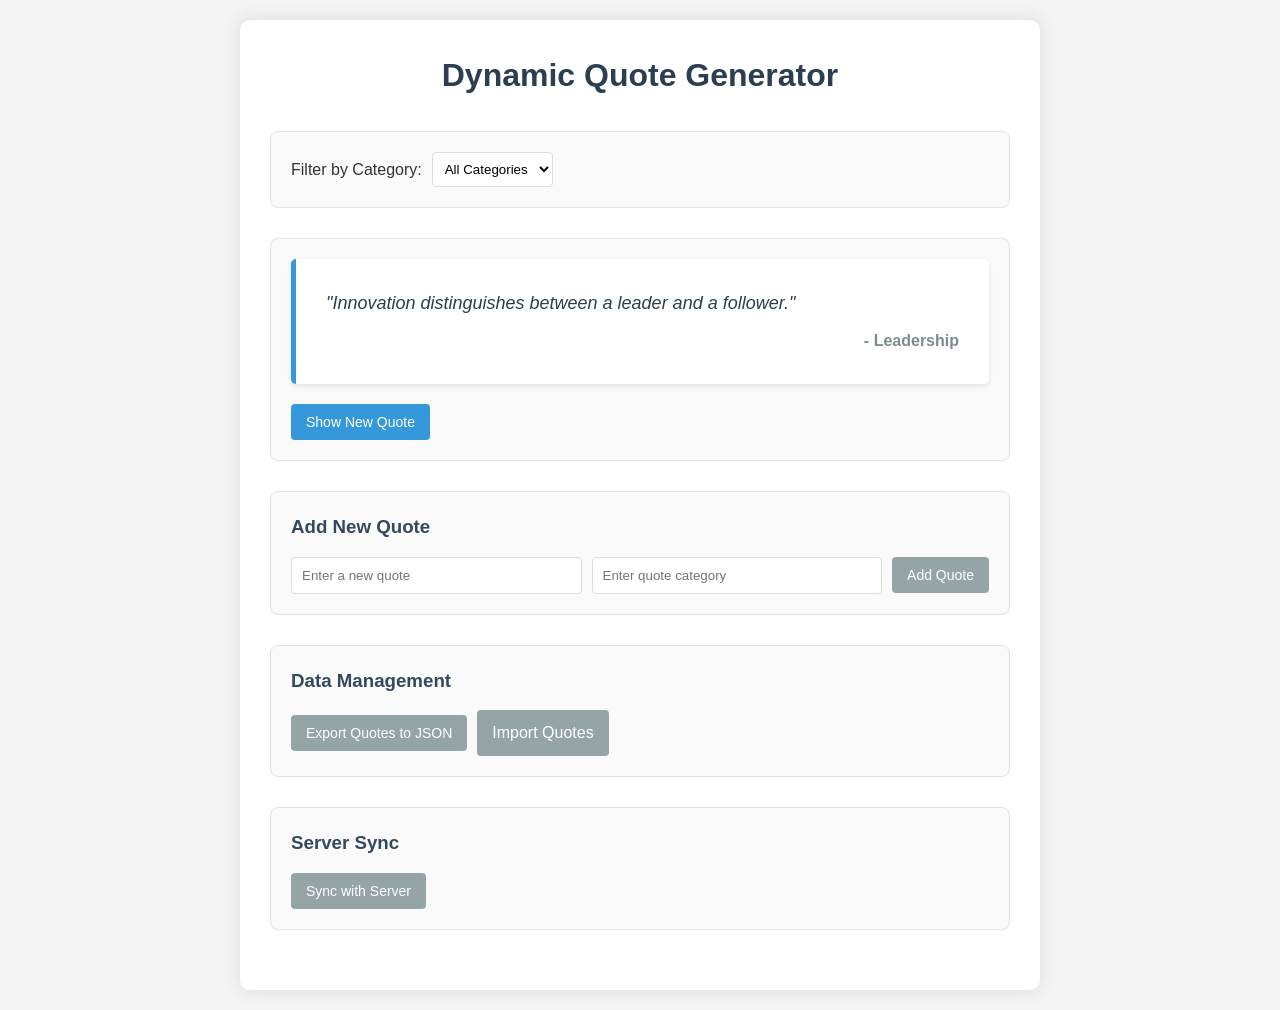
==== dom-manipulation/index.html @ 9ff3689b "New directory" ====
<!DOCTYPE html>
<html lang="en">
<head>
    <meta charset="UTF-8">
    <meta name="viewport" content="width=device-width, initial-scale=1.0">
    <title>Dynamic Quote Generator</title>
    <link rel="stylesheet" href="styles.css">
</head>
<body>
    <div class="container">
        <header>
            <h1>Dynamic Quote Generator</h1>
        </header>

        <main>
            <section class="filter-section">
                <label for="categoryFilter">Filter by Category:</label>
                <select id="categoryFilter">
                    <option value="all">All Categories</option>
                </select>
            </section>

            <section class="quote-section">
                <div id="quoteDisplay" class="quote-display">
                    <p id="quoteText">Click the button to show a random quote!</p>
                    <p id="quoteCategory" class="category"></p>
                </div>
                <button id="newQuote" class="btn btn-primary">Show New Quote</button>
            </section>

            <section class="add-quote-section">
                <h3>Add New Quote</h3>
                <div class="form-group">
                    <input id="newQuoteText" type="text" placeholder="Enter a new quote" />
                    <input id="newQuoteCategory" type="text" placeholder="Enter quote category" />
                    <button id="addQuoteBtn" class="btn btn-secondary">Add Quote</button>
                </div>
            </section>

            <section class="import-export-section">
                <h3>Data Management</h3>
                <div class="form-group">
                    <button id="exportBtn" class="btn btn-secondary">Export Quotes to JSON</button>
                    <input type="file" id="importFile" accept=".json" />
                    <label for="importFile" class="file-label">Import Quotes</label>
                </div>
            </section>

            <section class="sync-section">
                <h3>Server Sync</h3>
                <div class="form-group">
                    <button id="syncBtn" class="btn btn-secondary">Sync with Server</button>
                    <span id="syncStatus"></span>
                </div>
            </section>
        </main>
    </div>

    <script src="script.js"></script>
</body>
</html>
---- dom-manipulation/styles.css ----
* {
    margin: 0;
    padding: 0;
    box-sizing: border-box;
}

body {
    font-family: 'Segoe UI', Tahoma, Geneva, Verdana, sans-serif;
    line-height: 1.6;
    color: #333;
    background-color: #f4f4f4;
    padding: 20px;
}

.container {
    max-width: 800px;
    margin: 0 auto;
    background: white;
    padding: 30px;
    border-radius: 10px;
    box-shadow: 0 0 20px rgba(0, 0, 0, 0.1);
}

header {
    text-align: center;
    margin-bottom: 30px;
}

h1 {
    color: #2c3e50;
    margin-bottom: 10px;
}

section {
    margin-bottom: 30px;
    padding: 20px;
    border: 1px solid #e1e1e1;
    border-radius: 8px;
    background: #fafafa;
}

h3 {
    color: #34495e;
    margin-bottom: 15px;
}

.form-group {
    display: flex;
    gap: 10px;
    align-items: center;
    flex-wrap: wrap;
}

input[type="text"] {
    padding: 10px;
    border: 1px solid #ddd;
    border-radius: 4px;
    flex: 1;
    min-width: 150px;
}

input[type="file"] {
    display: none;
}

.file-label {
    padding: 10px 15px;
    background: #95a5a6;
    color: white;
    border: none;
    border-radius: 4px;
    cursor: pointer;
    transition: background-color 0.3s;
}

.file-label:hover {
    background: #7f8c8d;
}

.btn {
    padding: 10px 15px;
    border: none;
    border-radius: 4px;
    cursor: pointer;
    font-size: 14px;
    transition: background-color 0.3s;
}

.btn-primary {
    background: #3498db;
    color: white;
}

.btn-primary:hover {
    background: #2980b9;
}

.btn-secondary {
    background: #95a5a6;
    color: white;
}

.btn-secondary:hover {
    background: #7f8c8d;
}

.quote-display {
    background: white;
    padding: 30px;
    border-left: 5px solid #3498db;
    margin-bottom: 20px;
    border-radius: 5px;
    box-shadow: 0 2px 5px rgba(0, 0, 0, 0.1);
}

#quoteText {
    font-size: 18px;
    font-style: italic;
    margin-bottom: 10px;
    color: #2c3e50;
}

.category {
    color: #7f8c8d;
    font-weight: bold;
    text-align: right;
}

.filter-section {
    display: flex;
    align-items: center;
    gap: 10px;
}

#categoryFilter {
    padding: 8px;
    border: 1px solid #ddd;
    border-radius: 4px;
    background: white;
}

#syncStatus {
    margin-left: 10px;
    color: #27ae60;
    font-weight: bold;
}

.success {
    color: #27ae60;
}

.error {
    color: #e74c3c;
}

.warning {
    color: #f39c12;
}

@media (max-width: 600px) {
    .container {
        padding: 15px;
    }
    
    .form-group {
        flex-direction: column;
        align-items: stretch;
    }
    
    input[type="text"] {
        min-width: auto;
    }
}
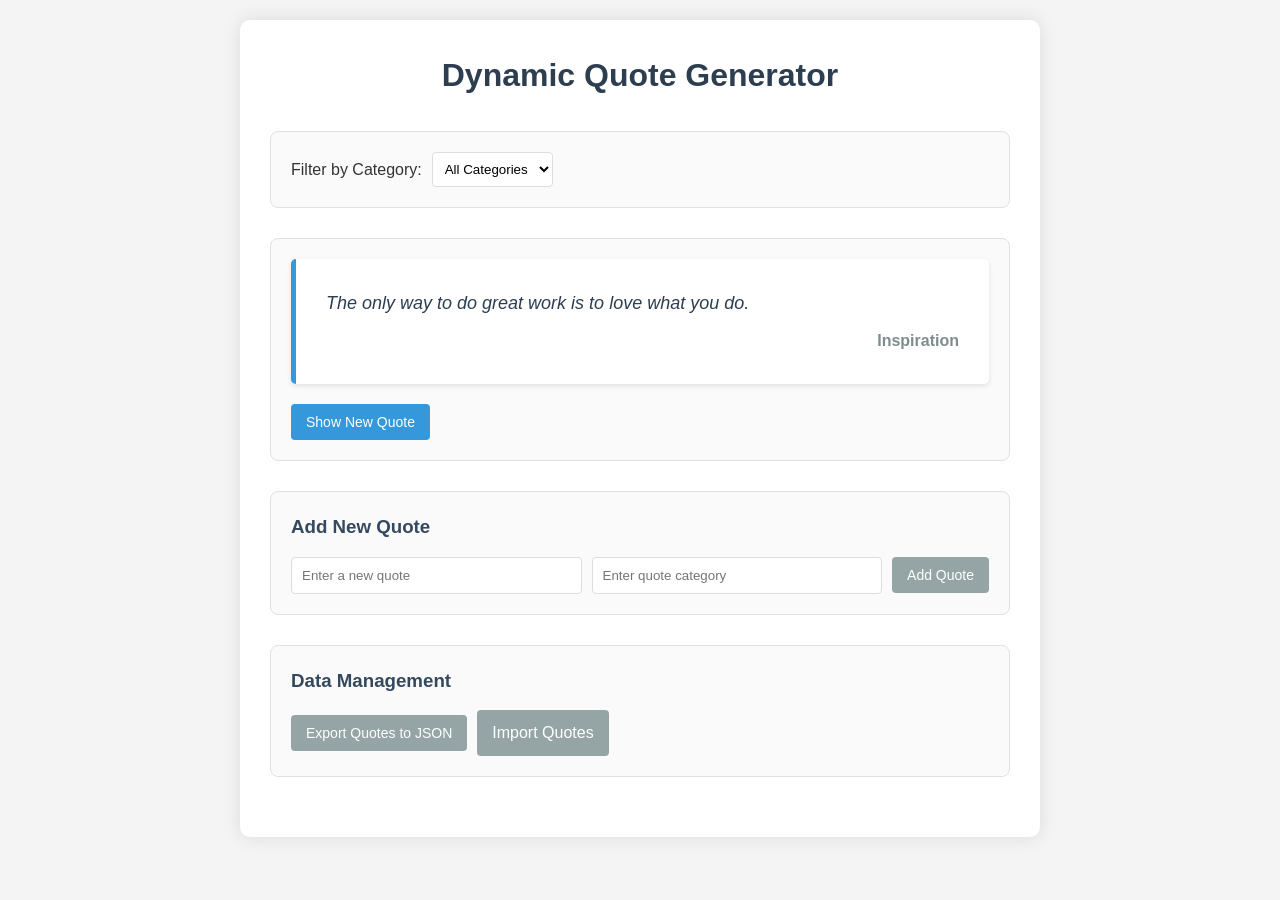
==== commit a7bafd1d: "New Updadtes" ====
--- a/dom-manipulation/index.html
+++ b/dom-manipulation/index.html
@@ -1,3 +1,4 @@
+
 <!DOCTYPE html>
 <html lang="en">
 <head>
@@ -29,12 +30,6 @@
             </section>
 
             <section class="add-quote-section">
-                <h3>Add New Quote</h3>
-                <div class="form-group">
-                    <input id="newQuoteText" type="text" placeholder="Enter a new quote" />
-                    <input id="newQuoteCategory" type="text" placeholder="Enter quote category" />
-                    <button id="addQuoteBtn" class="btn btn-secondary">Add Quote</button>
-                </div>
             </section>
 
             <section class="import-export-section">
@@ -45,14 +40,6 @@
                     <label for="importFile" class="file-label">Import Quotes</label>
                 </div>
             </section>
-
-            <section class="sync-section">
-                <h3>Server Sync</h3>
-                <div class="form-group">
-                    <button id="syncBtn" class="btn btn-secondary">Sync with Server</button>
-                    <span id="syncStatus"></span>
-                </div>
-            </section>
         </main>
     </div>
 
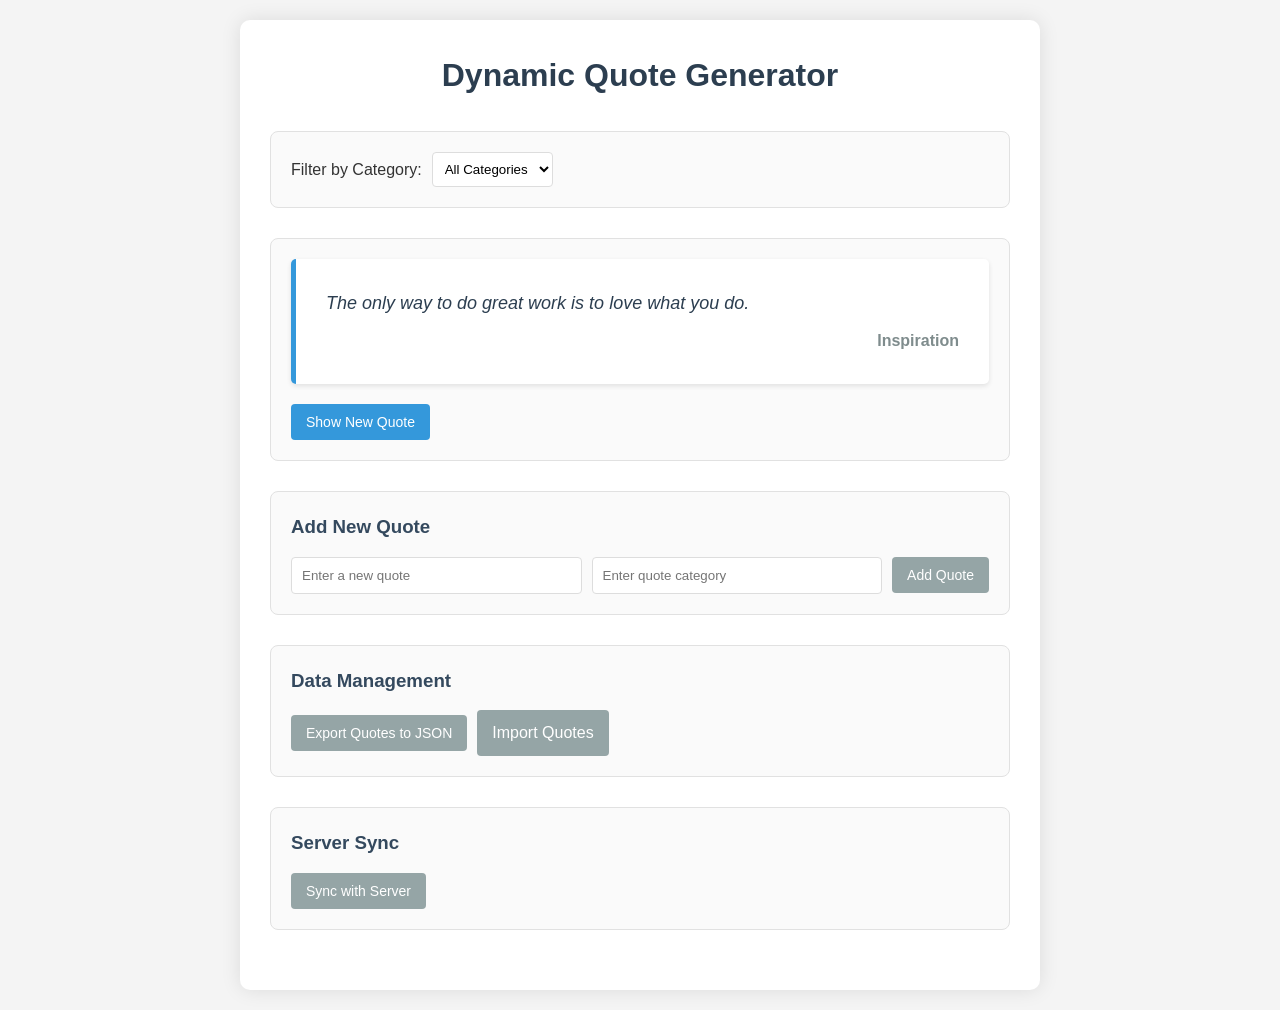
==== commit 526df4ae: "New Updates" ====
--- a/dom-manipulation/index.html
+++ b/dom-manipulation/index.html
@@ -30,6 +30,7 @@
             </section>
 
             <section class="add-quote-section">
+                
             </section>
 
             <section class="import-export-section">
@@ -40,9 +41,17 @@
                     <label for="importFile" class="file-label">Import Quotes</label>
                 </div>
             </section>
+
+            <section class="sync-section">
+                <h3>Server Sync</h3>
+                <div class="form-group">
+                    <button id="syncBtn" class="btn btn-secondary">Sync with Server</button>
+                    <span id="syncStatus"></span>
+                </div>
+            </section>
         </main>
     </div>
 
     <script src="script.js"></script>
 </body>
-</html>+</html>
--- a/dom-manipulation/styles.css
+++ b/dom-manipulation/styles.css
@@ -172,4 +172,28 @@
     input[type="text"] {
         min-width: auto;
     }
+}
+
+.notification {
+    position: fixed;
+    top: 20px;
+    right: 20px;
+    padding: 15px;
+    border-radius: 5px;
+    z-index: 1000;
+    box-shadow: 0 2px 10px rgba(0,0,0,0.1);
+    color: white;
+    font-weight: bold;
+}
+
+.notification.success {
+    background: #27ae60;
+}
+
+.notification.error {
+    background: #e74c3c;
+}
+
+.notification.warning {
+    background: #f39c12;
 }
